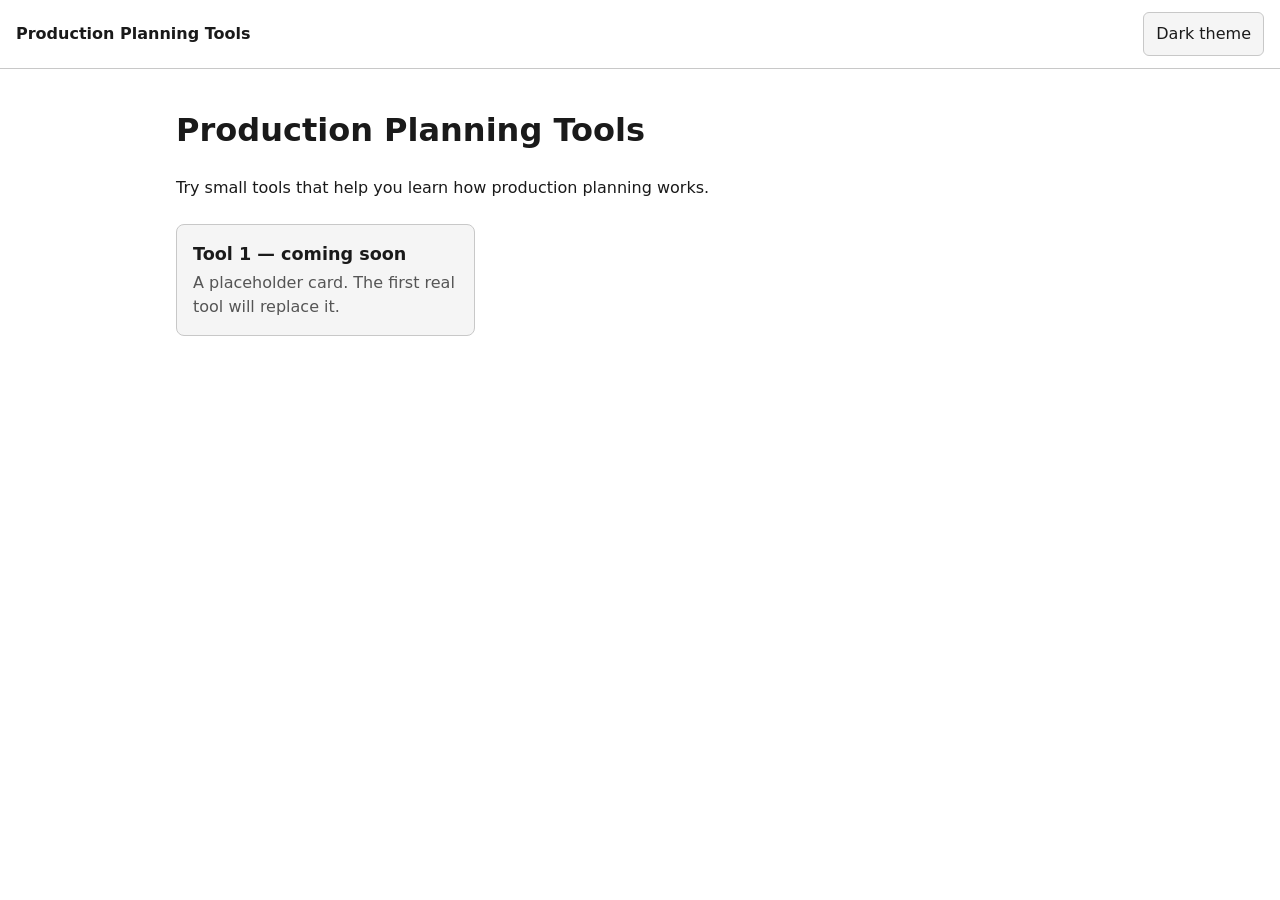
==== index.html @ af3ce7b7 "Build portal homepage with placeholder tool card Co-Authored-By: Claude Sonnet 5.5 <noreply@anthropi" ====
<!DOCTYPE html>
<html lang="en" data-theme="light">
<head>
  <meta charset="utf-8">
  <meta name="viewport" content="width=device-width, initial-scale=1">
  <title>Production Planning Tools</title>
  <link rel="stylesheet" href="css/styles.css">
  <script src="js/theme.js"></script>
</head>
<body>
  <header class="site-header">
    <a class="site-title" href="index.html">Production Planning Tools</a>
    <button class="theme-toggle" id="theme-toggle" type="button">Dark theme</button>
  </header>

  <main>
    <h1>Production Planning Tools</h1>
    <p>Try small tools that help you learn how production planning works.</p>

    <ul class="tool-grid">
      <li>
        <a class="tool-card" href="tools/tool-1.html">
          <h2>Tool 1 — coming soon</h2>
          <p>A placeholder card. The first real tool will replace it.</p>
        </a>
      </li>
    </ul>
  </main>
</body>
</html>
---- css/styles.css ----
/* Simple, neutral styling. A visual design will be chosen later. */

:root {
  --bg: #ffffff;
  --text: #1a1a1a;
  --muted: #555555;
  --card-bg: #f5f5f5;
  --border: #c8c8c8;
  --link: #0b57d0;
}

:root[data-theme="dark"] {
  --bg: #121212;
  --text: #eeeeee;
  --muted: #b3b3b3;
  --card-bg: #1e1e1e;
  --border: #444444;
  --link: #8ab4f8;
}

* {
  box-sizing: border-box;
}

body {
  margin: 0;
  background: var(--bg);
  color: var(--text);
  font-family: system-ui, -apple-system, "Segoe UI", Roboto, sans-serif;
  line-height: 1.5;
}

a {
  color: var(--link);
}

.site-header {
  display: flex;
  align-items: center;
  justify-content: space-between;
  gap: 1rem;
  padding: 0.75rem 1rem;
  border-bottom: 1px solid var(--border);
}

.site-title {
  font-weight: 700;
  color: var(--text);
  text-decoration: none;
}

.theme-toggle {
  font: inherit;
  color: var(--text);
  background: var(--card-bg);
  border: 1px solid var(--border);
  border-radius: 6px;
  padding: 0.5rem 0.75rem;
  min-height: 44px;
  cursor: pointer;
}

main {
  max-width: 60rem;
  margin: 0 auto;
  padding: 1rem;
}

.back-link {
  display: inline-block;
  margin-bottom: 1rem;
}

.tool-grid {
  display: grid;
  gap: 1rem;
  grid-template-columns: 1fr;
  padding: 0;
  margin: 1.5rem 0 0;
  list-style: none;
}

.tool-card {
  display: block;
  padding: 1rem;
  background: var(--card-bg);
  border: 1px solid var(--border);
  border-radius: 8px;
  color: var(--text);
  text-decoration: none;
}

.tool-card:hover,
.tool-card:focus-visible {
  border-color: var(--link);
}

.tool-card h2 {
  margin: 0 0 0.25rem;
  font-size: 1.1rem;
}

.tool-card p {
  margin: 0;
  color: var(--muted);
}

/* Tablet and up: two cards per row */
@media (min-width: 600px) {
  .tool-grid {
    grid-template-columns: repeat(2, 1fr);
  }
}

/* Desktop: three cards per row */
@media (min-width: 960px) {
  .tool-grid {
    grid-template-columns: repeat(3, 1fr);
  }
}
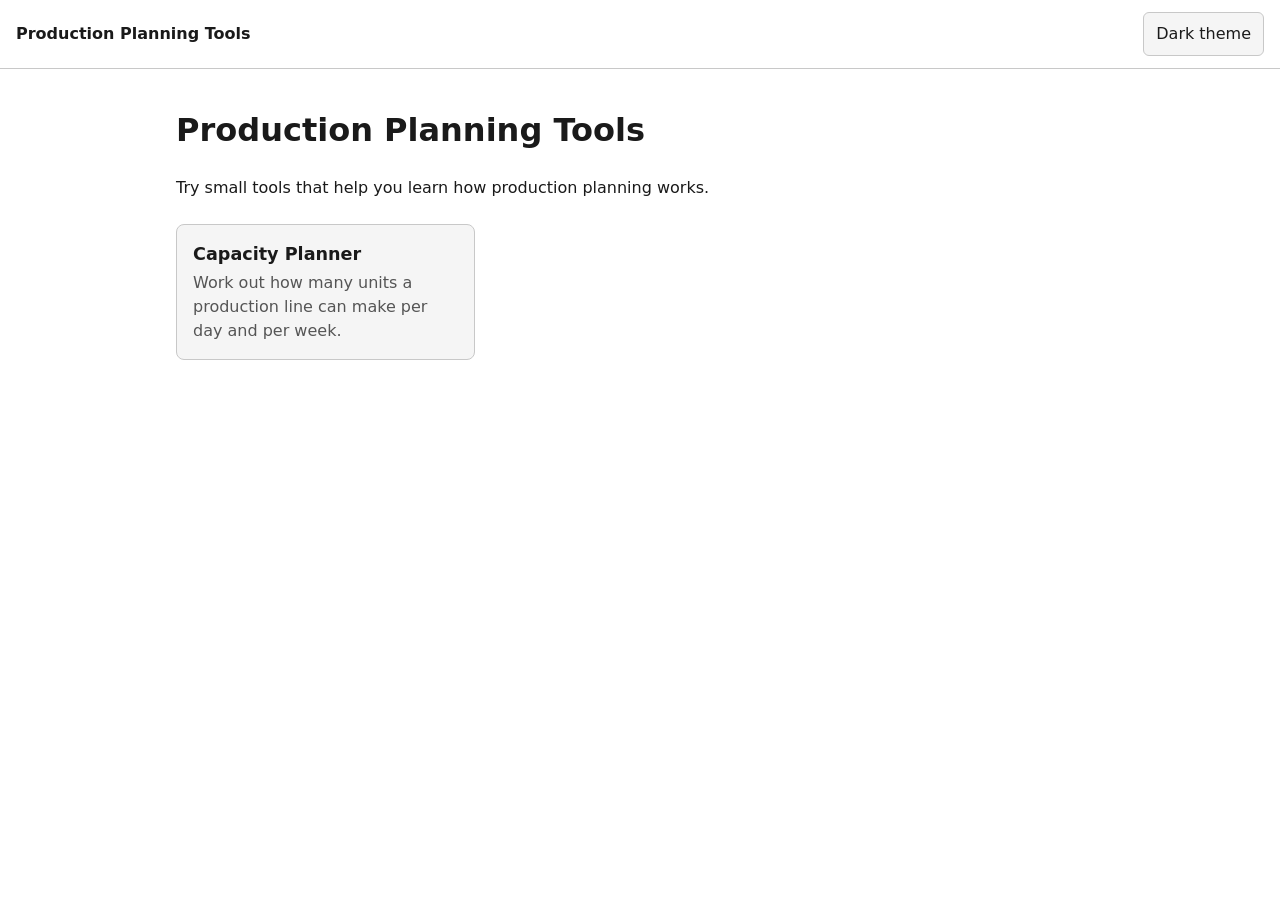
==== commit 9d76731f: "Replace placeholder with the Capacity Planner tool Co-Authored-By: Claude Sonnet 5.5 <noreply@anthro" ====
--- a/index.html
+++ b/index.html
@@ -19,9 +19,9 @@
 
     <ul class="tool-grid">
       <li>
-        <a class="tool-card" href="tools/tool-1.html">
-          <h2>Tool 1 — coming soon</h2>
-          <p>A placeholder card. The first real tool will replace it.</p>
+        <a class="tool-card" href="tools/capacity-planner.html">
+          <h2>Capacity Planner</h2>
+          <p>Work out how many units a production line can make per day and per week.</p>
         </a>
       </li>
     </ul>
--- a/css/styles.css
+++ b/css/styles.css
@@ -7,6 +7,7 @@
   --card-bg: #f5f5f5;
   --border: #c8c8c8;
   --link: #0b57d0;
+  --error: #b00020;
 }
 
 :root[data-theme="dark"] {
@@ -16,6 +17,7 @@
   --card-bg: #1e1e1e;
   --border: #444444;
   --link: #8ab4f8;
+  --error: #ff8a80;
 }
 
 * {
@@ -105,6 +107,131 @@
   color: var(--muted);
 }
 
+:focus-visible {
+  outline: 2px solid var(--link);
+  outline-offset: 2px;
+}
+
+/* Tool pages: form and results */
+.planner {
+  display: grid;
+  gap: 1.5rem;
+  grid-template-columns: 1fr;
+  margin-top: 1.5rem;
+}
+
+.planner-form,
+.planner-results {
+  padding: 1rem;
+  background: var(--card-bg);
+  border: 1px solid var(--border);
+  border-radius: 8px;
+}
+
+.planner h2 {
+  margin: 0 0 1rem;
+  font-size: 1.2rem;
+}
+
+.planner h3 {
+  margin: 1.5rem 0 0.5rem;
+  font-size: 1.05rem;
+}
+
+.field {
+  margin-bottom: 1rem;
+}
+
+.field label {
+  display: block;
+  margin-bottom: 0.25rem;
+  font-weight: 600;
+}
+
+.field input,
+.field select {
+  font: inherit;
+  color: var(--text);
+  background: var(--bg);
+  border: 1px solid var(--border);
+  border-radius: 6px;
+  padding: 0.5rem 0.75rem;
+  min-height: 44px;
+  width: 100%;
+}
+
+.field input[aria-invalid="true"] {
+  border-color: var(--error);
+}
+
+.field-row {
+  display: flex;
+  gap: 0.5rem;
+}
+
+.field-row select {
+  width: auto;
+}
+
+.hint {
+  margin: 0.25rem 0 0;
+  color: var(--muted);
+  font-size: 0.9rem;
+}
+
+.error {
+  margin: 0.25rem 0 0;
+  color: var(--error);
+  font-size: 0.9rem;
+  font-weight: 600;
+}
+
+.error:empty {
+  display: none;
+}
+
+.result-grid {
+  display: grid;
+  gap: 1rem;
+  grid-template-columns: 1fr 1fr;
+}
+
+.result {
+  padding: 0.75rem;
+  background: var(--bg);
+  border: 1px solid var(--border);
+  border-radius: 6px;
+}
+
+.result-label {
+  margin: 0;
+  color: var(--muted);
+}
+
+.result-value {
+  margin: 0;
+  font-size: 1.75rem;
+  font-weight: 700;
+  overflow-wrap: anywhere;
+}
+
+.steps {
+  padding-left: 1.25rem;
+}
+
+.steps li {
+  margin-bottom: 0.5rem;
+}
+
+.note,
+.results-empty {
+  color: var(--muted);
+}
+
+[hidden] {
+  display: none !important;
+}
+
 /* Tablet and up: two cards per row */
 @media (min-width: 600px) {
   .tool-grid {
@@ -112,6 +239,14 @@
   }
 }
 
+/* Tablet and up: form beside results */
+@media (min-width: 768px) {
+  .planner {
+    grid-template-columns: 1fr 1fr;
+    align-items: start;
+  }
+}
+
 /* Desktop: three cards per row */
 @media (min-width: 960px) {
   .tool-grid {
